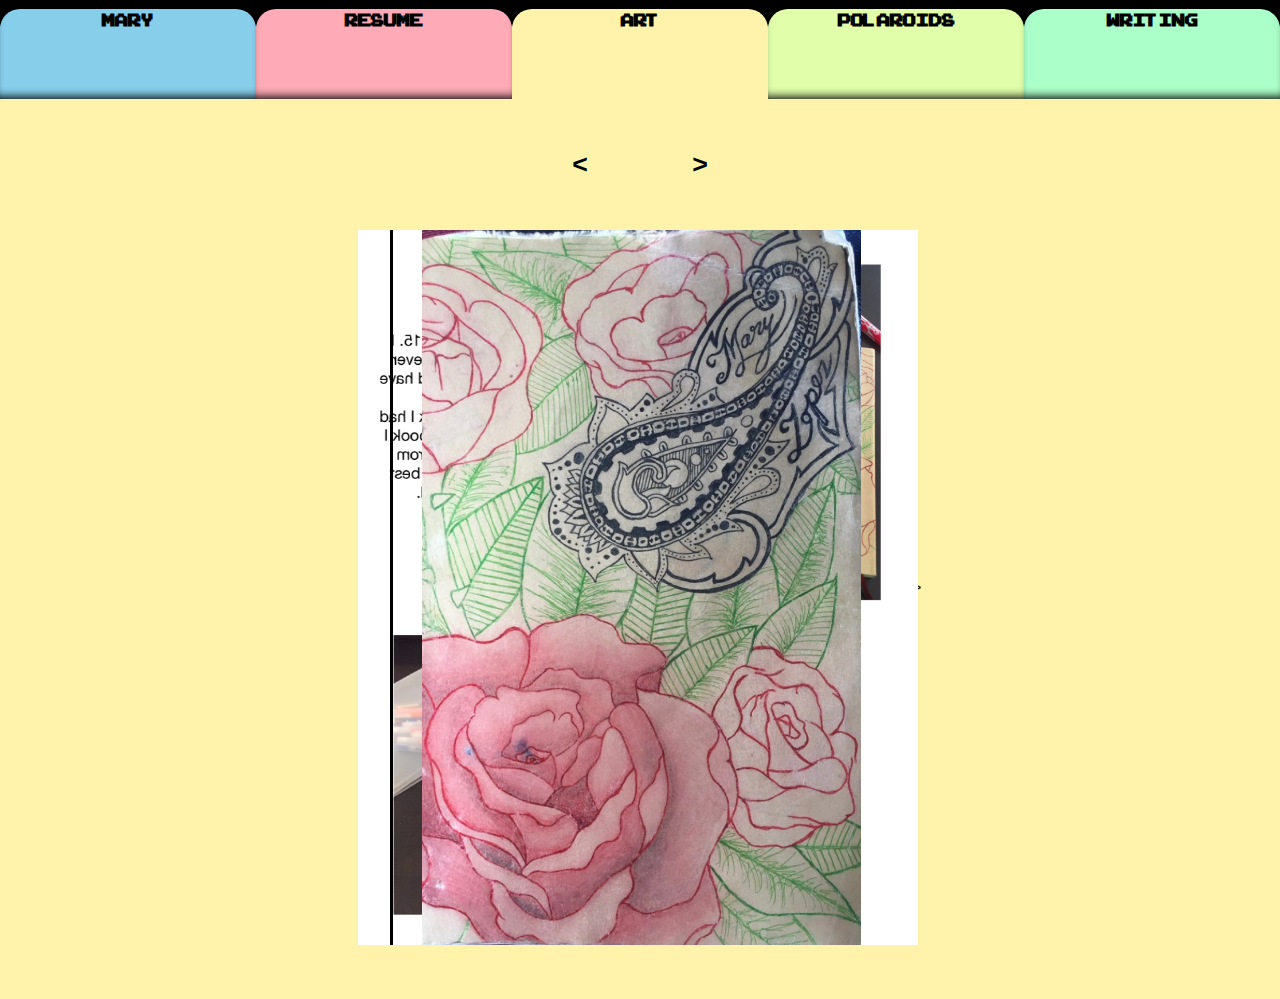
==== art.html @ b9642bb7 "images" ====
<!doctype html>
<html lang="en">
</html>

<head>
  <title>mary lopez</title>
  <meta charset="utf-8">
  <meta name="viewport" content="width=device-width, initial-scale=1">	
  <meta http-equiv="X-UA-Compatible" content="IE=edge">
  <link rel="stylesheet" href="style.css">
  <link rel="stylesheet" href="art.css">
  <script src="art.js" defer></script>

</head>


<body>
<a href="index.html">  
<div class= "tab index" style="box-shadow: inset 0 -8px 10px -6px #000000;">
    <h2> <b> MARY </b> </h2> </div></a>
<h2>
<a href="resume.html">
<div class = "tab resume" style="box-shadow: inset 0 -8px 10px -6px #000000;">
  resume </div> </a>

  <a href="art.html">  
<div class = "tab art">
  art</div></a>

  <a href="polaroids.html">  
<div class = "tab polaroids" style="box-shadow: inset 0 -8px 10px -6px #000000;">
  polaroids</div></a>

  <a href="writing.html">   
<div class = "tab writing" style="box-shadow: inset 0 -8px 10px -6px #000000;">
  writing</div></a>
</h2>
<div>

  <div class= "void"> <br>
  <br>
  <br>
  <br>
  </div>
  
<div class="main" style= "background:#FFF3AB; height:100%; width:100%;">
 

  <div class="algn"> 

<!-- Previous Button -->
<button id="prev-btn">
  <h1> < </h1>
</button>

<!-- Next Button -->
<button id="next-btn">
  <h1> > </h1>
</button>


</div>


<!-- Book -->
<div id="book" class="book">
  <!-- Paper 1 -->
  <div id="p1" class="paper">
      <div class="front">
          <div id="f1" class="front-content">
             <img src="images/art/cover.jpg" height="100%" width="auto">
          </div>
      </div>
      <div class="back">
          <div id="b1" class="back-content">
            <img src="images/art/Portfolio-2.jpg" height="100%" width="auto">
          </div>
      </div>
  </div>
  <!-- Paper 2 -->
  <div id="p2" class="paper">
      <div class="front">
          <div id="f2" class="front-content">
            <img src="images/art/Portfolio-3.jpg" height="100%" width="auto">
          </div>
      </div>
      <div class="back">
          <div id="b2" class="back-content">
              <<img src="images/art/Portfolio-4.jpg" height="100%" width="auto">
          </div>
      </div>
  </div>
  <!-- Paper 3 -->
  <div id="p3" class="paper">
      <div class="front">
          <div id="f3" class="front-content">
            <img src="images/art/Portfolio-5.jpg" height="100%" width="auto">
          </div>
      </div>
      <div class="back">
          <div id="b3" class="back-content">
            <img src="images/art/Portfolio-6.jpg" height="100%" width="auto">
          </div>
      </div>
  </div>
</div>



  

  
  <br>
  <br>
  <br>
</div>
</body>
---- style.css ----
@font-face {
    font-family: pixel;
    src: url(fonts/ARCADECLASSIC.TTF);
}

@font-face {
    font-family:type;
    src: url(fonts/Kingthings_Trypewriter_2.ttf);
}


body {
	font-family: pixel;
	background: #87CEEB;
	color: #87CEEB;
	/*font: 100% helvetica;*/
	height: 100vh;
	margin: 0;
	padding: 0;
	overflow-x: hidden;
/* font-family: 'Roboto Mono', monospace;
  font-size: 13.5px; */
}



#background-wrap {
   bottom: 0; 
	left: 0;
	padding-top: 70px;
	position: fixed;
	right: 0;
	top: 0;
	z-index: -1;
}

/* KEYFRAMES */

@-webkit-keyframes animateCloud {
    0% {
        margin-left: -1000px;
    }
    100% {
        margin-left: 100%;
    }
}

@-moz-keyframes animateCloud {
    0% {
        margin-left: -1000px;
    }
    100% {
        margin-left: 100%;
    }
}

@keyframes animateCloud {
    0% {
        margin-left: -1000px;
    }
    100% {
        margin-left: 100%;
    }
}

/* ANIMATIONS */

.x1 {
	-webkit-animation: animateCloud 35s linear infinite;
	-moz-animation: animateCloud 35s linear infinite;
	animation: animateCloud 35s linear infinite;
	
	-webkit-transform: scale(0.65);
	-moz-transform: scale(0.65);
	transform: scale(0.65);
}

.x2 {
	-webkit-animation: animateCloud 20s linear infinite;
	-moz-animation: animateCloud 20s linear infinite;
	animation: animateCloud 20s linear infinite;
	
	-webkit-transform: scale(0.3);
	-moz-transform: scale(0.3);
	transform: scale(0.3);
}

.x3 {
	-webkit-animation: animateCloud 30s linear infinite;
	-moz-animation: animateCloud 30s linear infinite;
	animation: animateCloud 30s linear infinite;
	
	-webkit-transform: scale(0.5);
	-moz-transform: scale(0.5);
	transform: scale(0.5);
}

.x4 {
	-webkit-animation: animateCloud 18s linear infinite;
	-moz-animation: animateCloud 18s linear infinite;
	animation: animateCloud 18s linear infinite;
	
	-webkit-transform: scale(0.4);
	-moz-transform: scale(0.4);
	transform: scale(0.4);
}

.x5 {
	-webkit-animation: animateCloud 25s linear infinite;
	-moz-animation: animateCloud 25s linear infinite;
	animation: animateCloud 25s linear infinite;
	
	-webkit-transform: scale(0.55);
	-moz-transform: scale(0.55);
	transform: scale(0.55);
}

/* OBJECTS */

.cloud {
	background: #fff;
	background: -moz-linear-gradient(top,  #fff 5%, #f1f1f1 100%);
	background: -webkit-gradient(linear, left top, left bottom, color-stop(5%,#fff), color-stop(100%,#f1f1f1));
	background: -webkit-linear-gradient(top,  #fff 5%,#f1f1f1 100%);
	background: -o-linear-gradient(top,  #fff 5%,#f1f1f1 100%);
	background: -ms-linear-gradient(top,  #fff 5%,#f1f1f1 100%);
	background: linear-gradient(top,  #fff 5%,#f1f1f1 100%);
	filter: progid:DXImageTransform.Microsoft.gradient( startColorstr='#fff', endColorstr='#f1f1f1',GradientType=0 );
	
	-webkit-border-radius: 100px;
	-moz-border-radius: 100px;
	border-radius: 100px;
	
	-webkit-box-shadow: 0 8px 5px rgba(0, 0, 0, 0.1);
	-moz-box-shadow: 0 8px 5px rgba(0, 0, 0, 0.1);
	box-shadow: 0 8px 5px rgba(0, 0, 0, 0.1);
  top: 100px;
	height: 120px;
	position: relative;
	width: 350px;
}

.cloud:after, .cloud:before {
    background: #fff;
	content: '';
	position: absolute;
	z-indeX: -1;
}

.cloud:after {
	-webkit-border-radius: 100px;
	-moz-border-radius: 100px;
	border-radius: 100px;

	height: 100px;
	left: 50px;
	top: -50px;
	width: 100px;
}

.cloud:before {
	-webkit-border-radius: 200px;
	-moz-border-radius: 200px;
	border-radius: 200px;

	width: 180px;
	height: 180px;
	right: 50px;
	top: -90px;
}


/* my shit starts here */

a {
  text-decoration: none;
  color:black;
}

a:visited {color: black;}
a:hover{color: black;}


.tab{
  position:absolute;
  bottom:89%;
  left:20%;
  width:20%;
  height:10%;
  border-radius:20px 20px 0 0;
  text-align: center;
}
  
.index{left:0%;
  background: #87CEEB;}

.resume{ 
  left:20%;
  background: #FFABB7;}

.art{ 
  left:40%;
  background:#FFF3AB;}

.polaroids{ 
  left:60%;
  background:#E1FFAB;}

.writing{ 
  left:80%;
  background:#ABFFC9;}


.tab:hover{
  height:11vh;}

.main{
  position: absolute;	
  top: 11%;
  z-index: 1;
  color:black;
  }

.indx{
  margin-top:-3%;
  z-index: 1;
  color:black;
  display: flex;
  flex-wrap: wrap;
  justify-content: space-evenly;
  align-items: center;
  width:100%;
}

h2{color:black;}
h1{color:black;}

.void{
  position: static;
  z-index: 1;
  margin-top: -3%;
  background:black;
  height:10%;
}

/*
.frame {
  width: 90%;
  margin: 40px auto;
  text-align: center;
}*/

.avatar{
margin:7%;
/*
position: relative;
float:left;
top: 20%;
left: 5%;
width: 5%;
/*

justify-content: flex-end;
align-items: center;*/
}

.stats {
  /*position: relative;	
  top:35%;
  left:30%;
  */

  color: black;	
  border-radius:20px 20px 20px 20px;
  margin:1%; 
  width: 45%;
  height: auto;
 /* box-shadow:
  0 0 0 7px black,
  0 0 0 10px white;*/
  border: 5px solid black;  
  background-color:pink;
}

.pop {
 border-radius:20px 20px 20px 20px;
 color: black;
 font-size: 20px;
 vertical-align: middle;
 width: 95%;
 background-color: pink; 
 border:none; 
 height: 45px;
 display: flex;
 justify-content: space-between;
 align-items: center;
}


.up{
  width: 20px; 
  height: 20px; 
  background-color:black; 
   /*float:right;*/
  border-radius: 50%;

  /* border:5px black solid; */
}

.box{
	color: black;	
	border-radius:20px 20px 20px 20px;
	border:#000000 5px solid; 
	background-color:white;
	width: 95%;
}

img.a{
  vertical-align: middle;}

figure {
  text-align: center;
  margin: 10px; 
  padding: 5px;
}

table {
  width: 100%;
}


@media(max-width:600px){
	.indx{
		margin-top: 3%;
		flex-direction: column;
		align-items: center;
	}

	.avatar{
		margin:0%;}
	.stats {
		height: 400px;
		width: 90%;
		overflow-y:scroll;}

	.tab{
		
		font-size: 60%;
		border-radius:20px 20px 0 0;
		
	}
	/*
	position: relative;
	top: 10px;
	margin: 3%;
	left: 3% 
	height: 400px;
	width: 90%;
	overflow-y:scroll;
  	}*/
}
---- art.css ----
* {
    margin: 0;
    padding: 0;
    box-sizing: border-box;
}

.main {
    /*height: 100vh;*/
    
    display: flex;
    flex-direction: column;
    justify-content: center;
    align-items: center;
    font-family: sans-serif;
    align-content: space-around;
   /* background-color: powderblue;*/
}

p {color: black;}

/* Book */

.book {
    position: relative;
    width: 500px;
    height: 750px;
    transition: transform 0.5s;
}

.paper {
    position: absolute;
    width: 100%;
    height: 100%;
    top: 0;
    left: 0;
    perspective: 1500px;

}

.front,
.back {
    /*background-color: white;*/
    position: absolute;
    width: 100%;
    height: 100%;
    top: 0;
    left: 0;
    transform-origin: left;
    transition: transform 0.5s;
}

.front {
    z-index: 1;
    backface-visibility: hidden;
    border-left: 3px solid black;
}

.back {
    z-index: -1;
}

.front-content,
.back-content {
    width: 100%;
    height: 100%;
    display: flex;
    justify-content: center;
    align-items: center;
}

.back-content {
    transform: rotateY(180deg)
}

/* Paper flip effect */
.flipped .front,
.flipped .back {
    transform: rotateY(-180deg);
}











/* Controller Buttons */
button {
    border: none;
    background-color: transparent;
    cursor: pointer;
    margin: 50px;
    transition: transform 0.5s;
}

button:focus {
    outline: none;
}

button:hover i {
    color: #636363;
}

i {
    font-size: 50px;
    color: gray;
}

/* Paper stack order */
#p1 {
    z-index: 3;
}

#p2 {
    z-index: 2;
}

#p3 {
    z-index: 1;
}


@media(max-width:600px){

     
    .book {
        width:175px;
        height:300px;
    }

    button {
        margin: 30px; 
    }


   /*
   .main {
     flex-direction: column;
    } 
   
   .algn{
        left: 20%;
        width:80%;
    }*/




}
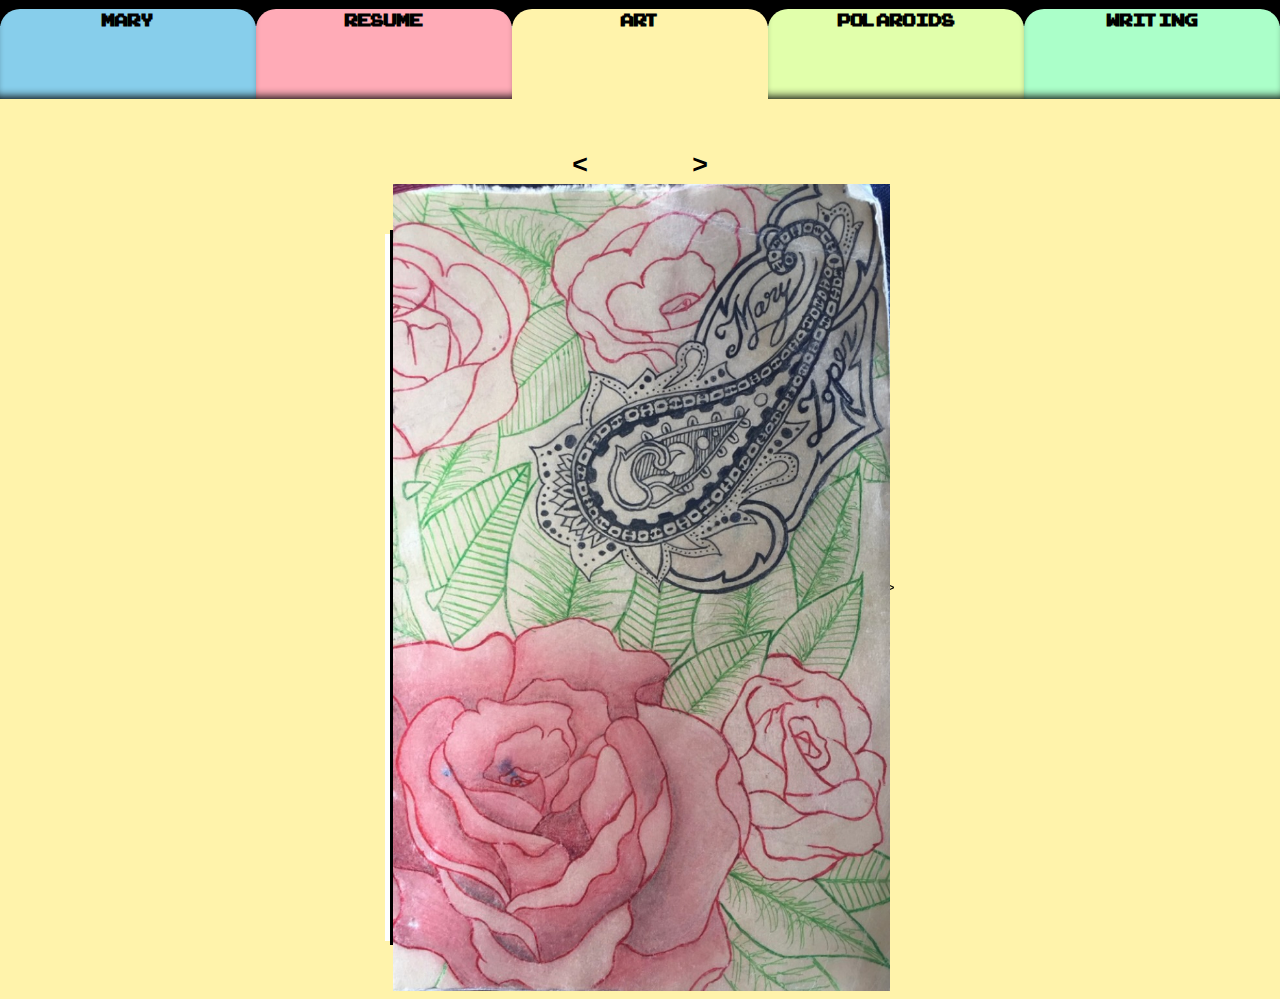
==== commit ff1e5ecf: "100" ====
--- a/art.html
+++ b/art.html
@@ -68,12 +68,12 @@
   <div id="p1" class="paper">
       <div class="front">
           <div id="f1" class="front-content">
-             <img src="images/art/cover.jpg" height="100%" width="auto">
+             <img src="images/art/cover.jpg" height="auto" width="100%">
           </div>
       </div>
       <div class="back">
           <div id="b1" class="back-content">
-            <img src="images/art/Portfolio-2.jpg" height="100%" width="auto">
+            <img src="images/art/Portfolio-2.jpg" height="auto" width="100%">
           </div>
       </div>
   </div>
@@ -81,12 +81,12 @@
   <div id="p2" class="paper">
       <div class="front">
           <div id="f2" class="front-content">
-            <img src="images/art/Portfolio-3.jpg" height="100%" width="auto">
+            <img src="images/art/Portfolio-3.jpg" height="auto" width="100%">
           </div>
       </div>
       <div class="back">
           <div id="b2" class="back-content">
-              <<img src="images/art/Portfolio-4.jpg" height="100%" width="auto">
+              <<img src="images/art/Portfolio-4.jpg" height="auto" width="100%">
           </div>
       </div>
   </div>
@@ -94,12 +94,12 @@
   <div id="p3" class="paper">
       <div class="front">
           <div id="f3" class="front-content">
-            <img src="images/art/Portfolio-5.jpg" height="100%" width="auto">
+            <img src="images/art/Portfolio-5.jpg" height="auto" width="100%">
           </div>
       </div>
       <div class="back">
           <div id="b3" class="back-content">
-            <img src="images/art/Portfolio-6.jpg" height="100%" width="auto">
+            <img src="images/art/Portfolio-6.jpg" height="auto" width="100%">
           </div>
       </div>
   </div>
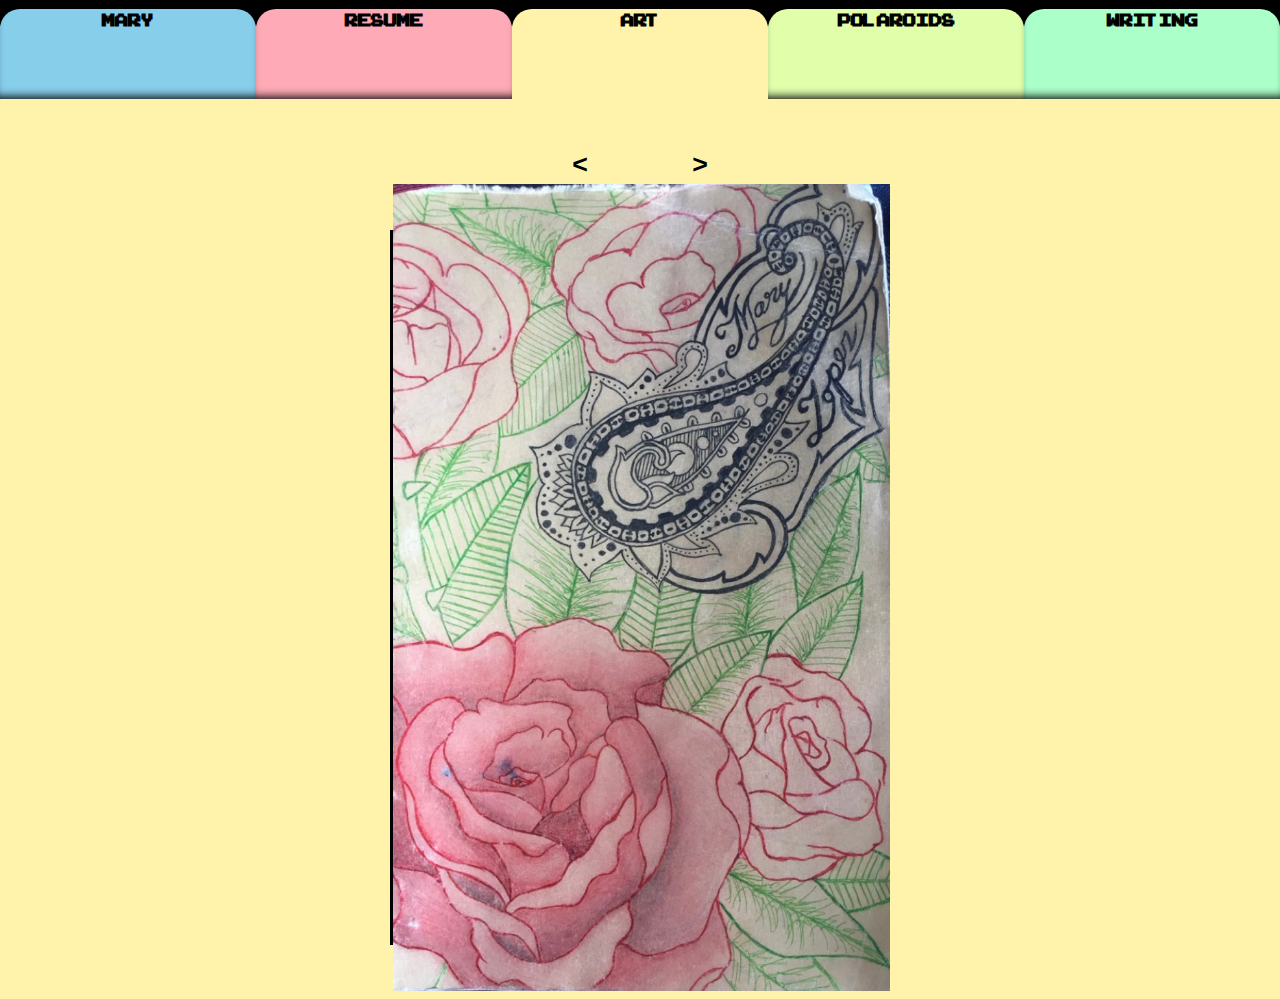
==== commit 27a2d77e: "<" ====
--- a/art.html
+++ b/art.html
@@ -86,7 +86,7 @@
       </div>
       <div class="back">
           <div id="b2" class="back-content">
-              <<img src="images/art/Portfolio-4.jpg" height="auto" width="100%">
+              <img src="images/art/Portfolio-4.jpg" height="auto" width="100%">
           </div>
       </div>
   </div>
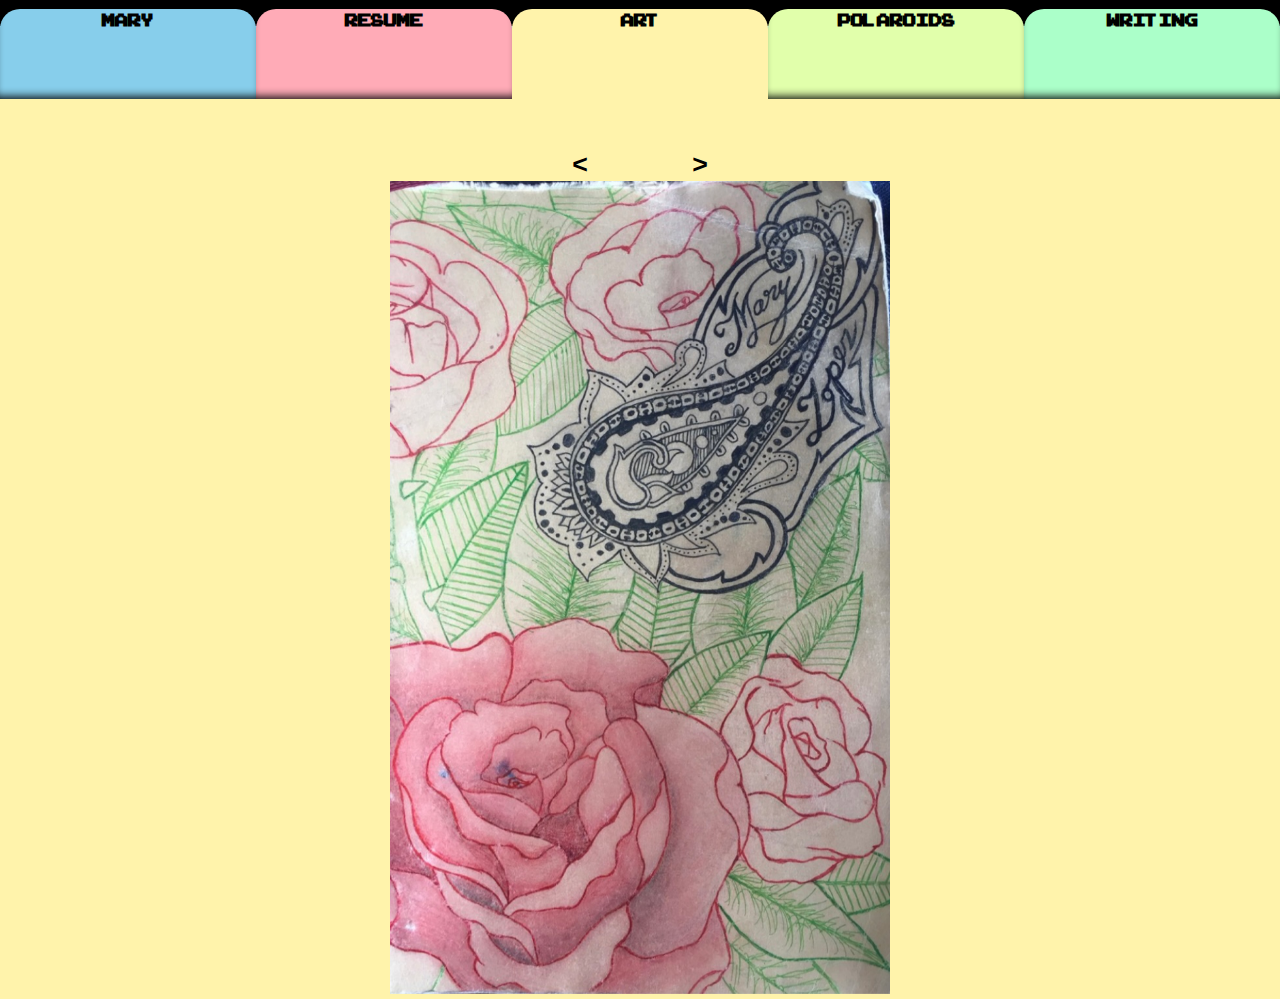
==== commit e89d44e1: "update" ====
--- a/art.html
+++ b/art.html
@@ -64,6 +64,8 @@
 
 <!-- Book -->
 <div id="book" class="book">
+
+
   <!-- Paper 1 -->
   <div id="p1" class="paper">
       <div class="front">
@@ -73,7 +75,7 @@
       </div>
       <div class="back">
           <div id="b1" class="back-content">
-            <img src="images/art/Portfolio-2.jpg" height="auto" width="100%">
+            <img src="images/art/Portfolio-02.jpg" height="auto" width="100%">
           </div>
       </div>
   </div>
@@ -81,12 +83,12 @@
   <div id="p2" class="paper">
       <div class="front">
           <div id="f2" class="front-content">
-            <img src="images/art/Portfolio-3.jpg" height="auto" width="100%">
+            <img src="images/art/Portfolio-03.jpg" height="auto" width="100%">
           </div>
       </div>
       <div class="back">
           <div id="b2" class="back-content">
-              <img src="images/art/Portfolio-4.jpg" height="auto" width="100%">
+              <img src="images/art/Portfolio-04.jpg" height="auto" width="100%">
           </div>
       </div>
   </div>
@@ -94,15 +96,23 @@
   <div id="p3" class="paper">
       <div class="front">
           <div id="f3" class="front-content">
-            <img src="images/art/Portfolio-5.jpg" height="auto" width="100%">
+            <img src="images/art/Portfolio-05.jpg" height="auto" width="100%">
           </div>
       </div>
       <div class="back">
           <div id="b3" class="back-content">
-            <img src="images/art/Portfolio-6.jpg" height="auto" width="100%">
+            <img src="images/art/Portfolio-06.jpg" height="auto" width="100%">
           </div>
       </div>
   </div>
+
+
+
+
+
+
+
+
 </div>
 
 
--- a/art.css
+++ b/art.css
@@ -54,7 +54,7 @@
 .front {
     z-index: 1;
     backface-visibility: hidden;
-    border-left: 3px solid black;
+   /* border-left: 3px solid black; */
 }
 
 .back {
@@ -126,6 +126,23 @@
 }
 
 
+
+
+
+
+
+
+
+
+
+
+
+
+
+
+
+
+
 @media(max-width:600px){
 
      
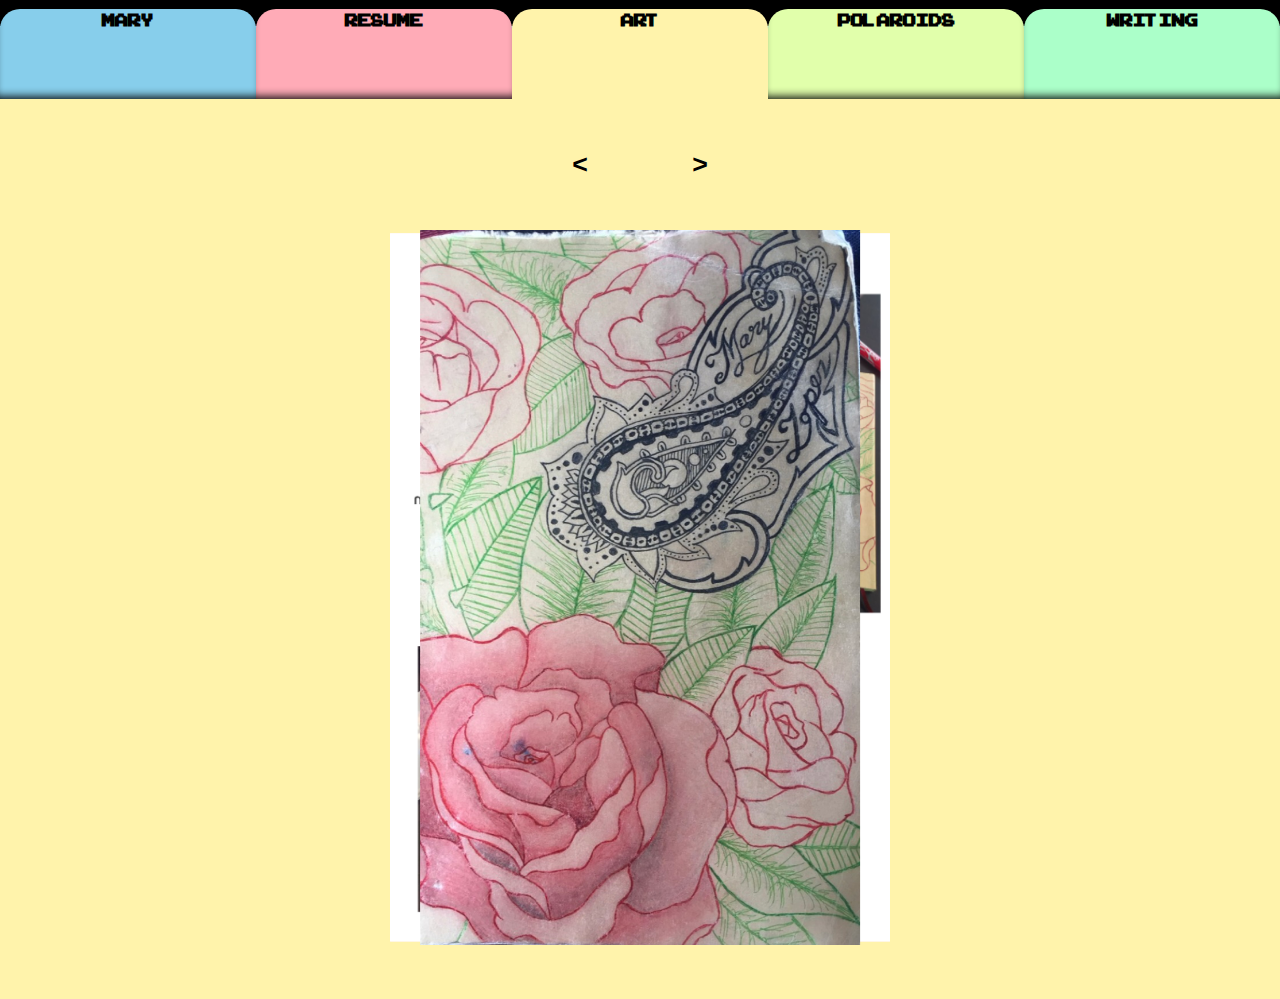
==== commit 532afb30: "auto" ====
--- a/art.html
+++ b/art.html
@@ -70,7 +70,7 @@
   <div id="p1" class="paper">
       <div class="front">
           <div id="f1" class="front-content">
-             <img src="images/art/cover.jpg" height="auto" width="100%">
+             <img src="images/art/cover.jpg" height="100%" width="auto">
           </div>
       </div>
       <div class="back">
@@ -106,6 +106,47 @@
       </div>
   </div>
 
+  <!-- Paper 4 -->
+  <div id="p4" class="paper">
+    <div class="front">
+        <div id="f4" class="front-content">
+          <img src="images/art/Portfolio-07.jpg" height="auto" width="100%">
+        </div>
+    </div>
+    <div class="back">
+        <div id="b4" class="back-content">
+          <img src="images/art/Portfolio-08.jpg" height="auto" width="100%">
+        </div>
+    </div>
+  </div>
+  
+  <!-- Paper 5 -->
+  <div id="p5" class="paper">
+    <div class="front">
+        <div id="f5" class="front-content">
+          <img src="images/art/Portfolio-09.jpg" height="auto" width="100%">
+        </div>
+    </div>
+    <div class="back">
+        <div id="b5" class="back-content">
+          <img src="images/art/Portfolio-10.jpg" height="auto" width="100%">
+        </div>
+    </div>
+</div>
+
+<!-- Paper 6 -->
+<div id="p6" class="paper">
+  <div class="front">
+      <div id="f6" class="front-content">
+        <img src="images/art/Portfolio-11.jpg" height="auto" width="100%">
+      </div>
+  </div>
+  <div class="back">
+      <div id="b6" class="back-content">
+        <img src="images/art/Portfolio-12.jpg" height="auto" width="100%">
+      </div>
+  </div>
+</div>
 
 
 
--- a/art.css
+++ b/art.css
@@ -113,26 +113,31 @@
 }
 
 /* Paper stack order */
+
+
 #p1 {
-    z-index: 3;
+    z-index: 6;
 }
 
 #p2 {
-    z-index: 2;
+    z-index: 5;
 }
 
 #p3 {
-    z-index: 1;
+    z-index: 4;
+}
+
+#p4 { z-index: 3;
+}
+
+
+#p5 { z-index: 2;
 }
 
 
 
-
-
-
-
-
-
+#p6 { z-index: 1;
+}
 
 
 
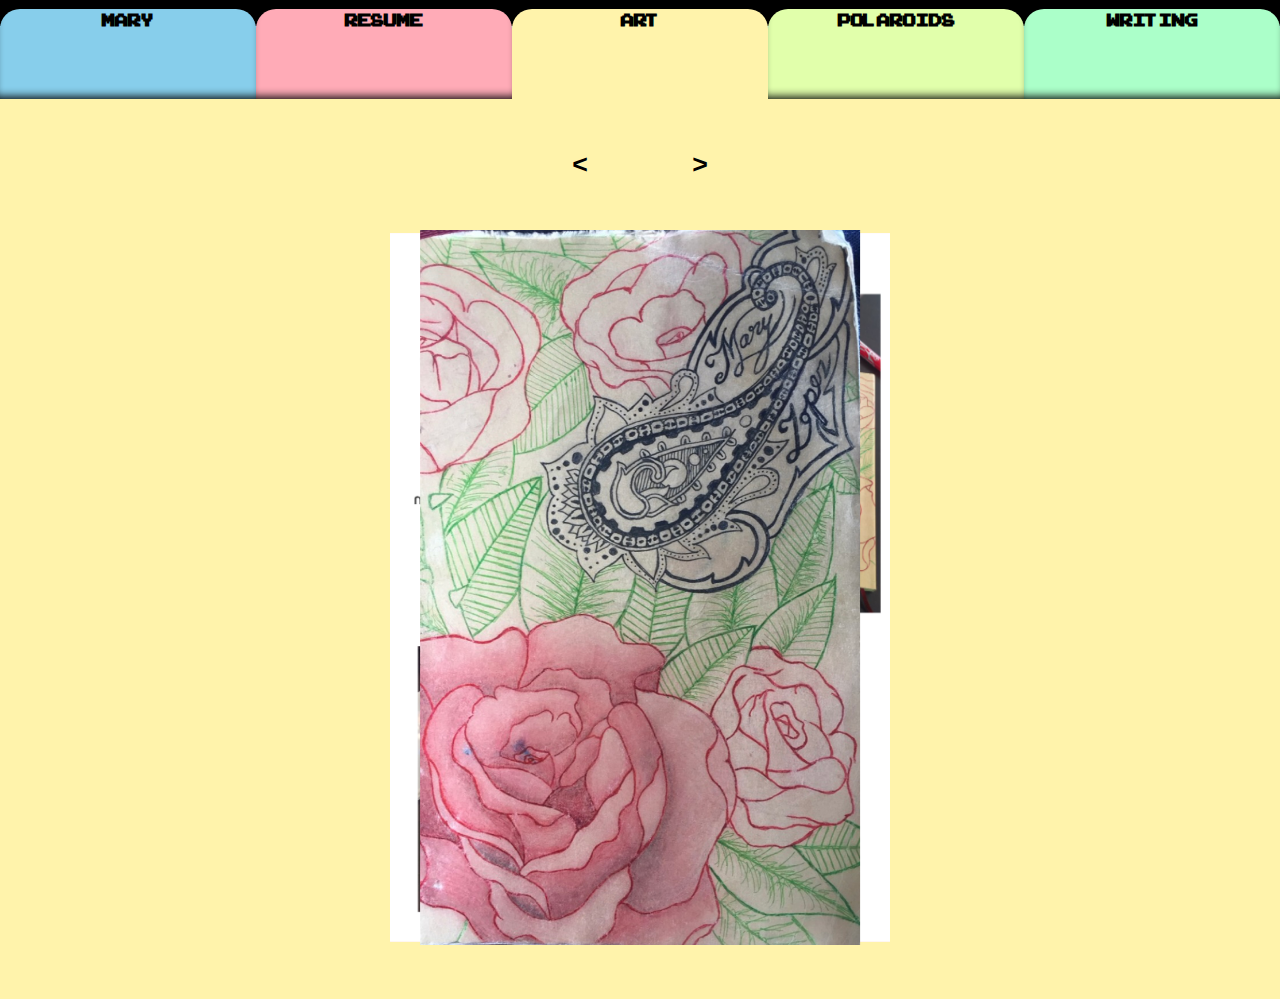
==== commit 34248ade: "art" ====
--- a/art.html
+++ b/art.html
@@ -148,10 +148,62 @@
   </div>
 </div>
 
-
-
-
-
+<!-- Paper 7 -->
+<div id="p7" class="paper">
+  <div class="front">
+      <div id="f7" class="front-content">
+        <img src="images/art/Portfolio-13.jpg" height="auto" width="100%">
+      </div>
+  </div>
+  <div class="back">
+      <div id="b7" class="back-content">
+        <img src="images/art/Portfolio-14.jpg" height="auto" width="100%">
+      </div>
+  </div>
+</div>
+
+
+<!-- Paper 8 -->
+<div id="p8" class="paper">
+  <div class="front">
+      <div id="f8" class="front-content">
+        <img src="images/art/Portfolio-15.jpg" height="auto" width="100%">
+      </div>
+  </div>
+  <div class="back">
+      <div id="b8" class="back-content">
+        <img src="images/art/Portfolio-16.jpg" height="auto" width="100%">
+      </div>
+  </div>
+</div>
+
+<!-- Paper 9  ADDDDDDDDDD-->
+<div id="p9" class="paper">
+  <div class="front">
+      <div id="f9" class="front-content">
+        <img src="images/art/Portfolio-17.jpg" height="auto" width="100%">
+      </div>
+  </div>
+  <div class="back">
+      <div id="b9" class="back-content">
+        <img src="images/art/Portfolio-18.jpg" height="auto" width="100%">
+      </div>
+  </div>
+</div>
+
+<!-- Paper 10  ADDDDDDDDDD-->
+<div id="p10" class="paper">
+  <div class="front">
+      <div id="f10" class="front-content">
+        <img src="images/art/Portfolio-19.jpg" height="auto" width="100%">
+      </div>
+  </div>
+  <div class="back">
+      <div id="b10" class="back-content">
+        <img src="images/art/Portfolio-20.jpg" height="auto" width="100%">
+      </div>
+  </div>
+</div>
 
 
 </div>
--- a/art.css
+++ b/art.css
@@ -116,32 +116,41 @@
 
 
 #p1 {
-    z-index: 6;
+    z-index: 10;
 }
 
 #p2 {
-    z-index: 5;
+    z-index: 9;
 }
 
 #p3 {
-    z-index: 4;
+    z-index: 8;
 }
 
-#p4 { z-index: 3;
+#p4 { z-index: 7;
 }
 
 
-#p5 { z-index: 2;
+#p5 { z-index: 6;
 }
 
 
 
-#p6 { z-index: 1;
+#p6 { z-index: 5;
 }
 
 
+#p7 { z-index: 4;
+}
 
+#p8 { z-index: 3;
+}
 
+#p9 { z-index: 2;
+}
+
+#p10 { z-index: 1;
+}   
 
 
 
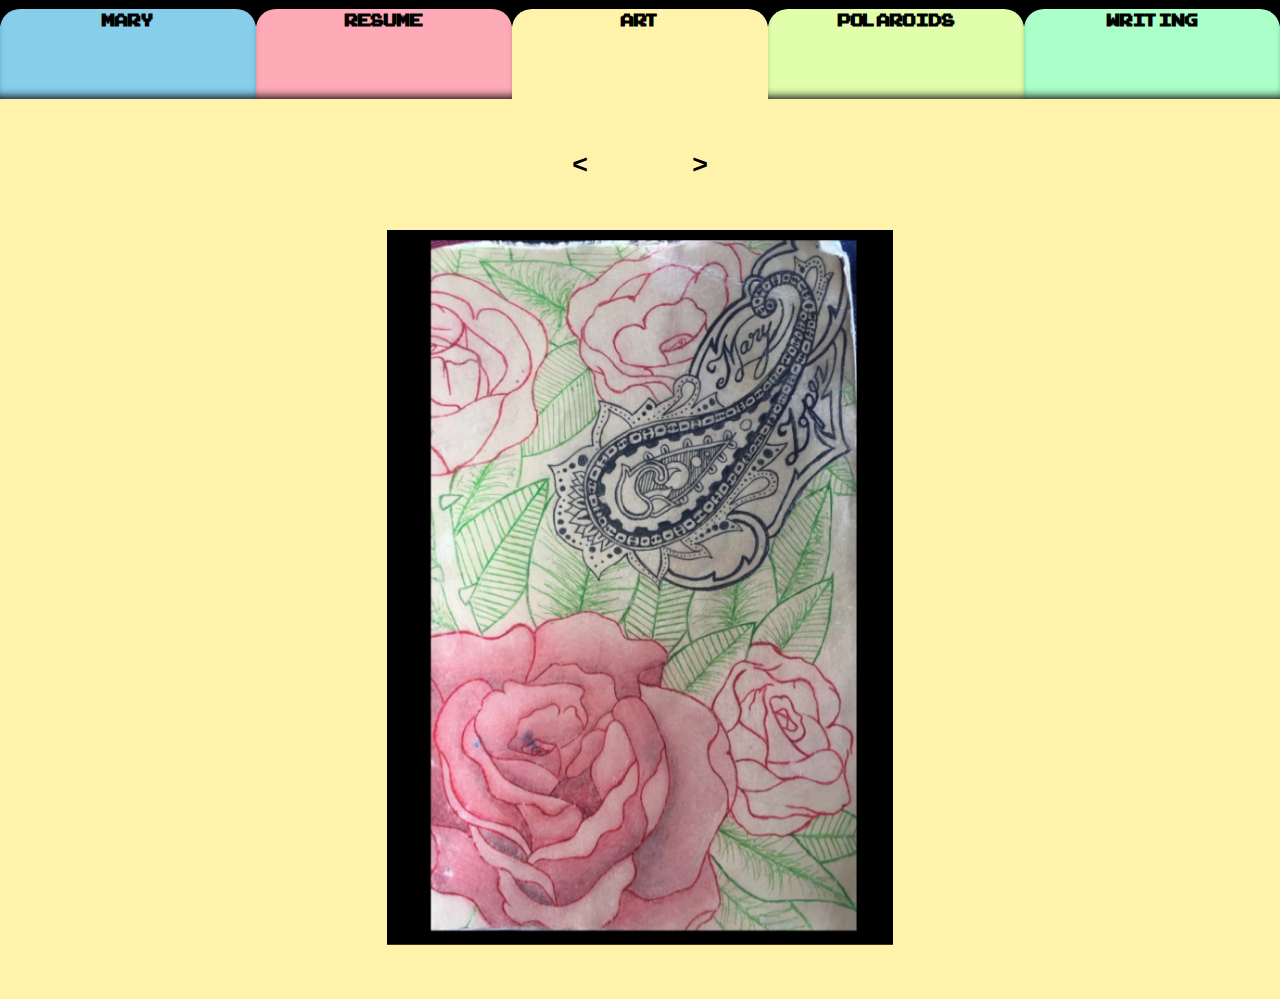
==== commit a80e79f5: "g i sure hope the problem fixes itself" ====
--- a/art.html
+++ b/art.html
@@ -70,7 +70,7 @@
   <div id="p1" class="paper">
       <div class="front">
           <div id="f1" class="front-content">
-             <img src="images/art/cover.jpg" height="100%" width="auto">
+             <img src="images/art/Portfolio-1.jpg" height="100%" width="auto">
           </div>
       </div>
       <div class="back">
@@ -177,7 +177,7 @@
   </div>
 </div>
 
-<!-- Paper 9  ADDDDDDDDDD-->
+<!-- Paper 9-->
 <div id="p9" class="paper">
   <div class="front">
       <div id="f9" class="front-content">
@@ -191,7 +191,7 @@
   </div>
 </div>
 
-<!-- Paper 10  ADDDDDDDDDD-->
+<!-- Paper 10 -->
 <div id="p10" class="paper">
   <div class="front">
       <div id="f10" class="front-content">
--- a/art.css
+++ b/art.css
@@ -135,7 +135,6 @@
 }
 
 
-
 #p6 { z-index: 5;
 }
 
